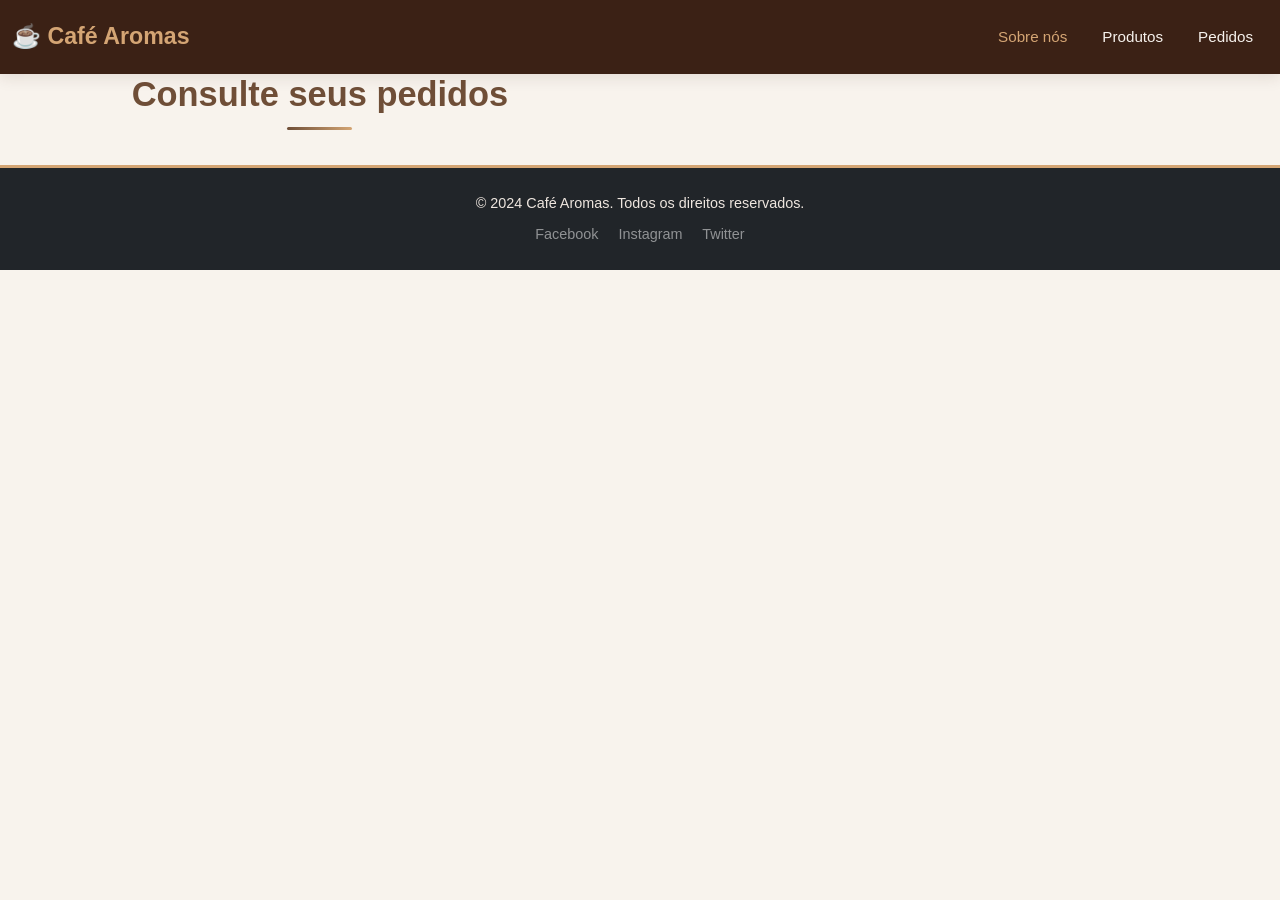
==== src/main/resources/templates/pedidos/pedidos.html @ b1839c41 "Projeto" ====
<!DOCTYPE html>
<html lang="pt-BR">

<head>
    <meta charset="UTF-8">
    <meta name="viewport" content="width=device-width, initial-scale=1.0">
    <title>Café Aromas - Sua Cafeteria Favorita</title>

    <link href="https://cdn.jsdelivr.net/npm/bootstrap@5.3.8/dist/css/bootstrap.min.css" rel="stylesheet"
        integrity="sha384-sRIl4kxILFvY47J16cr9ZwB07vP4J8+LH7qKQnuqkuIAvNWLzeN8tE5YBujZqJLB" crossorigin="anonymous">
    <link rel="stylesheet" href="../../static/css/style.css">


</head>

<body>

    <!-- HEADER/NAVBAR -->
    <header>
        <nav class="navbar navbar-expand-lg navbar-dark bg-dark">
            <div class="container-fluid">
                <a class="navbar-brand fw-bold" href="#">☕ Café Aromas</a>
                <button class="navbar-toggler" type="button" data-bs-toggle="collapse" data-bs-target="#navbarNav"
                    aria-controls="navbarNav" aria-expanded="false" aria-label="Toggle navigation">
                    <span class="navbar-toggler-icon"></span>
                </button>
                <div class="collapse navbar-collapse" id="navbarNav">
                    <ul class="navbar-nav ms-auto">
                        <li class="nav-item"><a class="nav-link active" href="../index.html">Sobre nós</a></li>
                        <li class="nav-item"><a class="nav-link" href="../produtos/produtos.html">Produtos</a></li>
                        <li class="nav-item"><a class="nav-link" href="pedidos.html">Pedidos</a></li>
                    </ul>
                </div>
            </div>
        </nav>
    </header>

    <!-- MAIN -->
    <main>

        <div class="col-md-6">
            <h2 class="section-title">Consulte seus pedidos</h2>
        </div>


       

       
    </main>

    <!-- FOOTER -->
    <footer class="footer bg-dark text-white py-4">
        <div class="container text-center">
            <p class="mb-2">&copy; 2024 Café Aromas. Todos os direitos reservados.</p>
            <p class="mb-0">
                <a href="#" class="text-white-50 me-3">Facebook</a>
                <a href="#" class="text-white-50 me-3">Instagram</a>
                <a href="#" class="text-white-50">Twitter</a>
            </p>
        </div>
    </footer>

    <script src="https://cdn.jsdelivr.net/npm/bootstrap@5.3.8/dist/js/bootstrap.bundle.min.js"
        integrity="sha384-FKyoEForCGlyvwx9Hj09JcYn3nv7wiPVlz7YYwJrWVcXK/BmnVDxM+D2scQbITxI"
        crossorigin="anonymous"></script>
</body>

</html>
---- src/main/resources/static/css/style.css ----
/* =========================================================
CAFÉ AROMAS
CSS PRINCIPAL
========================================================= */

/* =========================================================
VARIÁVEIS
========================================================= */

:root {

--primary: #6f4e37;

--primary-dark: #3b2115;

--primary-light: #a98267;

--accent: #d4a574;

--cream: #f8f3ed;

--cream-dark: #eee3d6;

--white: #ffffff;

--text: #3d342f;

--text-light: #756b64;

--border: #e3d7ca;


}

/* =========================================================
RESET
========================================================= */

{
margin: 0;
padding: 0;
box-sizing: border-box;
}

html {
scroll-behavior: smooth;
}

body {

font-family:
    "Segoe UI",
    Tahoma,
    Geneva,
    Verdana,
    sans-serif;

color: var(--text);

background-color: var(--cream);

line-height: 1.6;


}

/* =========================================================
NAVBAR
========================================================= */

header {
position: sticky;

top: 0;

z-index: 1000;

box-shadow:
    0 3px 15px rgba(59, 33, 21, 0.12);


}

.navbar {

min-height: 74px;

padding: 10px 0;

background-color:
    var(--primary-dark) !important;


}

.navbar-brand {

display: flex;

align-items: center;

gap: 9px;

color: var(--accent) !important;

font-size: 1.45rem;

font-weight: 700;

text-decoration: none;


}

.logo-icon {

font-size: 1.55rem;


}

.navbar-nav {

align-items: center;

gap: 5px;


}

.nav-link {

position: relative;

padding: 8px 15px !important;

color: #f7f2ed !important;

font-size: 0.95rem;

font-weight: 500;

border-radius: 6px;

transition:
    color 0.25s ease,
    background-color 0.25s ease;


}

.nav-link:hover {

color: var(--accent) !important;

background-color:
    rgba(255, 255, 255, 0.06);


}

.nav-link.active {

color: var(--accent) !important;


}

.navbar-toggler {

padding: 6px 9px;

border-color:
    rgba(255, 255, 255, 0.3);


}

.navbar-toggler:focus {

box-shadow:
    0 0 0 3px
    rgba(212, 165, 116, 0.25);


}

/* ADMIN */

.admin-link {

margin-left: 8px;

border: 1px solid
    rgba(212, 165, 116, 0.5);


}

/* =========================================================
TÍTULOS
========================================================= */

.section-title {

position: relative;

display: table;

margin: 0 auto 35px;

color: var(--primary);

font-size: 2.15rem;

font-weight: 700;

text-align: center;


}

.section-title::after {

content: "";

display: block;

width: 65px;

height: 3px;

margin: 12px auto 0;

background:
    linear-gradient(
        90deg,
        var(--primary),
        var(--accent)
    );

border-radius: 10px;


}

.section-title-sobre {

position: relative;

display: inline-block;

margin-bottom: 22px;

color: var(--primary);

font-size: 2rem;

font-weight: 700;


}


/* IMAGENS DOS PRODUTOS */

.produto-imagem {
    width: 100%;
    height: 230px;
    overflow: hidden;
    position: relative;
    border-radius: 12px 12px 0 0;
    background-color: #f5eee7;
}

.produto-imagem img {
    width: 100%;
    height: 100%;
    object-fit: cover;
    display: block;
    transition: transform 0.4s ease;
}

/* Efeito ao passar o mouse */

.produto-card:hover .produto-imagem img {
    transform: scale(1.05);
}

/* Ajuste dos cards */

.produto-card {
    overflow: hidden;
    border-radius: 12px;
}

/* Ajuste para celulares */

@media (max-width: 576px) {
    .produto-imagem {
        height: 200px;
    }
}

.section-title-sobre::after {

content: "";

display: block;

width: 55px;

height: 3px;

margin-top: 10px;

background-color: var(--accent);

border-radius: 10px;


}

/* =========================================================
AMBIENTES / CAROUSEL
========================================================= */

#home {

background-color: var(--cream);


}

#home > .container {

padding-top: 55px !important;

padding-bottom: 20px !important;


}

#carouselCafeteria {

position: relative;

width: 100%;

overflow: hidden;


}

.carousel-img {

width: 100%;

height: 540px;

object-fit: cover;

filter:
    brightness(0.70);


}

.carousel-caption {

right: 0;

bottom: 0;

left: 0;

padding: 100px 20px 55px;

background:
    linear-gradient(
        transparent,
        rgba(35, 19, 12, 0.9)
    );


}

.carousel-title {

margin-bottom: 8px;

color: #ffffff;

font-size: 2.3rem;

font-weight: 700;

text-shadow:
    0 2px 8px rgba(0, 0, 0, 0.35);


}

.carousel-caption p {

margin: 0;

color: #f4eee8;

font-size: 1.05rem;


}

.carousel-control-prev,
.carousel-control-next {

width: 8%;


}

.carousel-indicators {

margin-bottom: 25px;


}

.carousel-indicators [data-bs-target] {

width: 25px;

height: 3px;

margin: 0 4px;

background-color: var(--accent);

border: 0;


}

/* =========================================================
SOBRE
========================================================= */

.sobre-section {

padding: 90px 0;

background-color: var(--white);


}

.sobre-section .row {

row-gap: 40px;


}

.sobre-section img {

width: 100%;

height: 420px;

object-fit: cover;

box-shadow:
    0 15px 35px
    rgba(59, 33, 21, 0.15);

transition:
    transform 0.3s ease;


}

.sobre-section img:hover {

transform: translateY(-5px);


}

.sobre-texto {

margin-bottom: 18px;

color: var(--text-light);

font-size: 1rem;

line-height: 1.8;


}

.sobre-lista {

margin-top: 25px;

padding: 0;

list-style: none;


}

.sobre-lista li {

margin-bottom: 12px;

color: var(--primary);

font-weight: 600;


}

.sobre-lista li::first-letter {

color: var(--accent);


}

/* =========================================================
CONTATO / HISTÓRIA
========================================================= */

.contato-section {

padding: 90px 0;

background-color: var(--cream);


}

.contato-section > .container > p {

max-width: 720px;

margin: -15px auto 45px;

color: var(--text-light);

text-align: center;

font-size: 1rem;

line-height: 1.8;


}

.contato-info {

padding: 38px;

background-color: var(--white);

border-left: 4px solid var(--primary);

border-radius: 12px;

box-shadow:
    0 10px 30px
    rgba(59, 33, 21, 0.08);


}

.contato-info h5 {

margin-bottom: 30px;

color: var(--primary);

font-size: 1.35rem;

font-weight: 700;


}

.info-item {

padding-bottom: 18px;

border-bottom:
    1px solid var(--border);


}

.info-item:last-child {

padding-bottom: 0;

border-bottom: none;


}

.info-item h6 {

margin-bottom: 6px;

color: var(--primary);

font-size: 0.95rem;

font-weight: 700;


}

.info-item p {

margin: 0;

color: var(--text-light);

font-size: 0.95rem;


}

/* =========================================================
FOOTER
========================================================= */

.footer {

padding: 35px 0;

background-color:
    var(--primary-dark);

border-top:
    3px solid var(--accent);


}

.footer p {

color: #eee6df;

font-size: 0.9rem;


}

.footer a {

color: var(--accent);

text-decoration: none;

transition:
    color 0.2s ease;


}

.footer a:hover {

color: #ffffff;


}

/* =========================================================
SCROLLBAR
========================================================= */

::-webkit-scrollbar {

width: 9px;


}

::-webkit-scrollbar-track {

background: var(--cream);


}

::-webkit-scrollbar-thumb {

background: var(--primary);

border-radius: 10px;


}

::-webkit-scrollbar-thumb:hover {

background: var(--primary-dark);


}

/* =========================================================
RESPONSIVIDADE
========================================================= */

@media (max-width: 991px) {

.navbar-nav {

    align-items: stretch;

    padding-top: 15px;

    gap: 3px;

}


.nav-link {

    padding: 10px 12px !important;

}


.admin-link {

    margin-left: 0;

    margin-top: 5px;

}


.carousel-img {

    height: 450px;

}


.carousel-title {

    font-size: 2rem;

}


}

@media (max-width: 767px) {

.navbar {

    min-height: 68px;

}


.section-title {

    font-size: 1.85rem;

}


#home > .container {

    padding-top: 40px !important;

}


.carousel-img {

    height: 360px;

}


.carousel-caption {

    padding:
        80px 20px 35px;

}


.carousel-title {

    font-size: 1.6rem;

}


.carousel-caption p {

    font-size: 0.9rem;

}


.sobre-section {

    padding: 65px 0;

}


.sobre-section img {

    height: 320px;

}


.section-title-sobre {

    font-size: 1.75rem;

}


.contato-section {

    padding: 65px 0;

}


.contato-info {

    padding: 28px 22px;

}


}

@media (max-width: 575px) {

.navbar-brand {

    font-size: 1.2rem;

}


.logo-icon {

    font-size: 1.3rem;

}


.section-title {

    font-size: 1.6rem;

}


.carousel-img {

    height: 300px;

}


.carousel-caption {

    padding:
        60px 15px 25px;

}


.carousel-title {

    font-size: 1.3rem;

}


.carousel-caption p {

    font-size: 0.8rem;

}


.sobre-section img {

    height: 270px;

}


.sobre-texto {

    font-size: 0.95rem;

}


.contato-info {

    padding: 25px 18px;

}


}
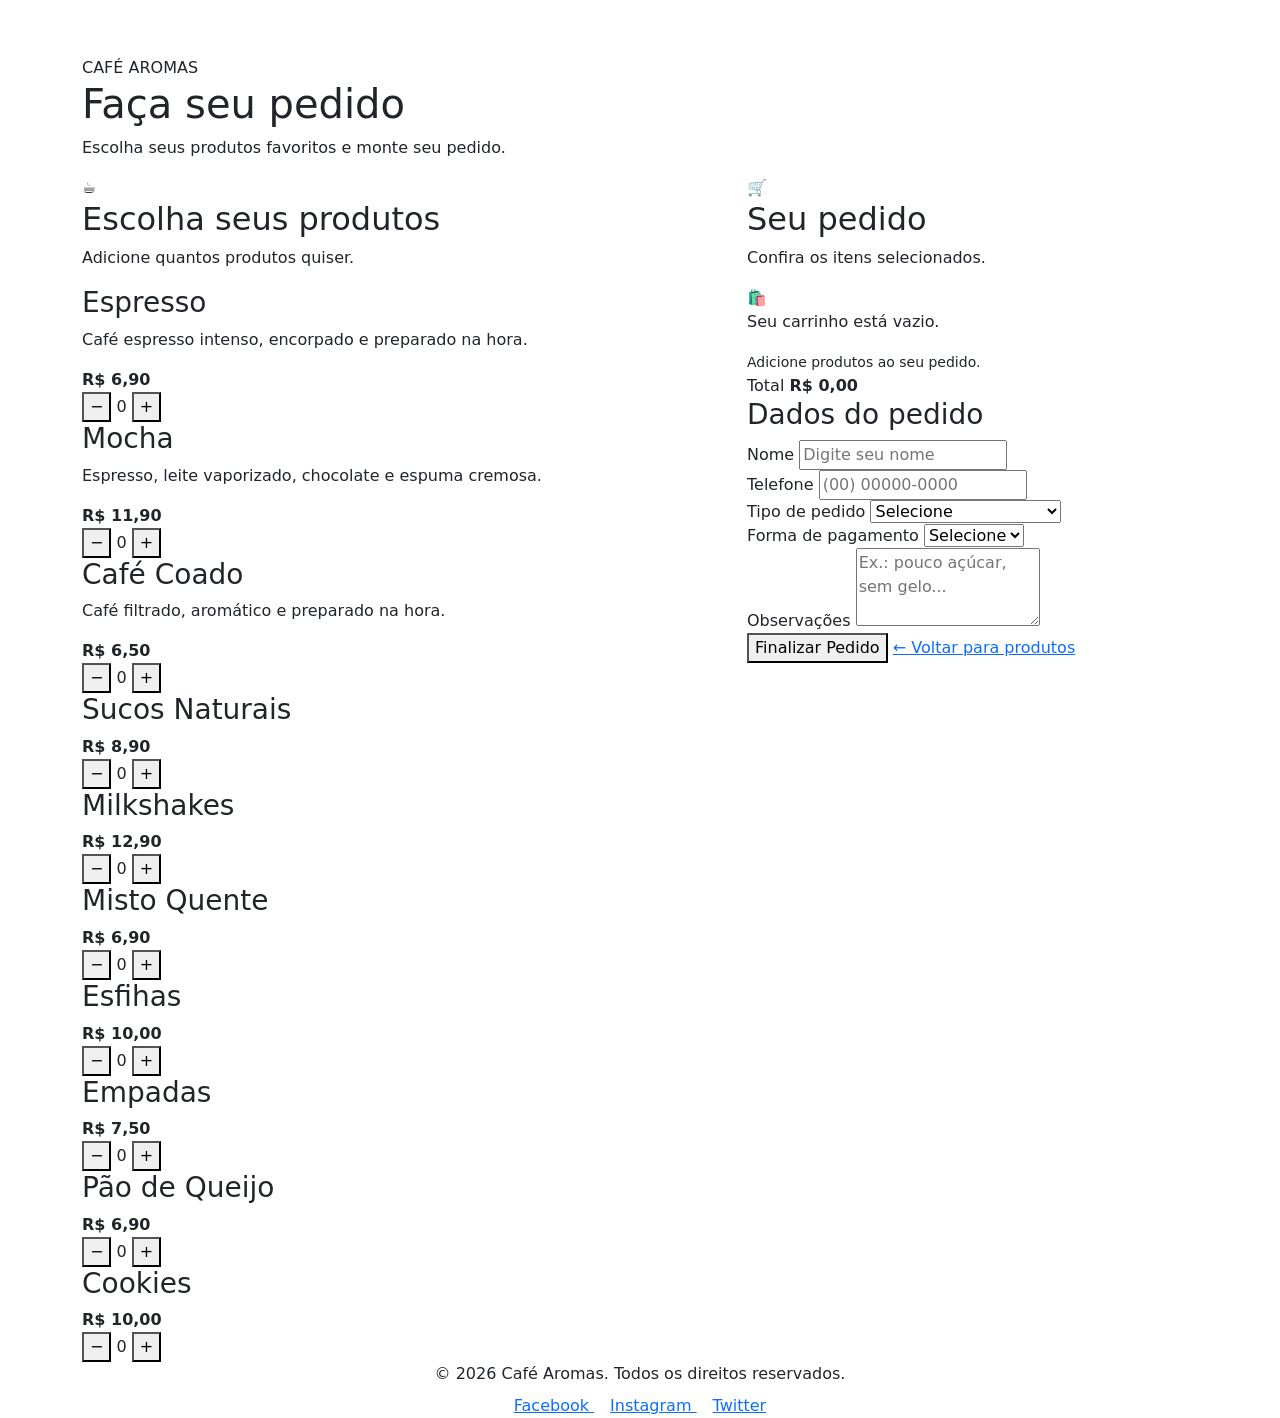
==== commit 618c5ab4: "'" ====
--- a/src/main/resources/templates/pedidos/pedidos.html
+++ b/src/main/resources/templates/pedidos/pedidos.html
@@ -1,68 +1,834 @@
 <!DOCTYPE html>
-<html lang="pt-BR">
+<html lang="pt-BR"
+      xmlns:th="http://www.thymeleaf.org">
 
 <head>
+
     <meta charset="UTF-8">
-    <meta name="viewport" content="width=device-width, initial-scale=1.0">
-    <title>Café Aromas - Sua Cafeteria Favorita</title>
-
-    <link href="https://cdn.jsdelivr.net/npm/bootstrap@5.3.8/dist/css/bootstrap.min.css" rel="stylesheet"
-        integrity="sha384-sRIl4kxILFvY47J16cr9ZwB07vP4J8+LH7qKQnuqkuIAvNWLzeN8tE5YBujZqJLB" crossorigin="anonymous">
-    <link rel="stylesheet" href="../../static/css/style.css">
-
+
+    <meta name="viewport"
+          content="width=device-width, initial-scale=1.0">
+
+    <title>Pedidos - Café Aromas</title>
+
+    <!-- FAVICON -->
+    <link rel="icon"
+          type="image/png"
+          th:href="@{/img/favicon.png}">
+
+    <!-- BOOTSTRAP -->
+    <link href="https://cdn.jsdelivr.net/npm/bootstrap@5.3.8/dist/css/bootstrap.min.css"
+          rel="stylesheet">
+
+    <!-- CSS PRINCIPAL -->
+    <link rel="stylesheet"
+          th:href="@{/css/style.css}">
+
+    <!-- CSS DOS PEDIDOS -->
+    <link rel="stylesheet"
+          th:href="@{/css/pedidos.css}">
 
 </head>
 
+
 <body>
 
-    <!-- HEADER/NAVBAR -->
-    <header>
-        <nav class="navbar navbar-expand-lg navbar-dark bg-dark">
-            <div class="container-fluid">
-                <a class="navbar-brand fw-bold" href="#">☕ Café Aromas</a>
-                <button class="navbar-toggler" type="button" data-bs-toggle="collapse" data-bs-target="#navbarNav"
-                    aria-controls="navbarNav" aria-expanded="false" aria-label="Toggle navigation">
-                    <span class="navbar-toggler-icon"></span>
-                </button>
-                <div class="collapse navbar-collapse" id="navbarNav">
-                    <ul class="navbar-nav ms-auto">
-                        <li class="nav-item"><a class="nav-link active" href="../index.html">Sobre nós</a></li>
-                        <li class="nav-item"><a class="nav-link" href="../produtos/produtos.html">Produtos</a></li>
-                        <li class="nav-item"><a class="nav-link" href="pedidos.html">Pedidos</a></li>
-                    </ul>
+
+<!-- =========================================================
+     NAVBAR
+     ========================================================= -->
+
+<header>
+
+    <nav class="navbar navbar-expand-lg navbar-dark">
+
+        <div class="container">
+
+            <!-- LOGO -->
+
+            <a class="navbar-brand"
+               th:href="@{/}">
+
+                <span class="logo-icon">☕</span>
+                <span>Café Aromas</span>
+
+            </a>
+
+
+            <!-- BOTÃO MOBILE -->
+
+            <button class="navbar-toggler"
+                    type="button"
+                    data-bs-toggle="collapse"
+                    data-bs-target="#navbarNav"
+                    aria-controls="navbarNav"
+                    aria-expanded="false"
+                    aria-label="Abrir menu">
+
+                <span class="navbar-toggler-icon"></span>
+
+            </button>
+
+
+            <!-- MENU -->
+
+            <div class="collapse navbar-collapse"
+                 id="navbarNav">
+
+                <ul class="navbar-nav ms-auto">
+
+                    <li class="nav-item">
+
+                        <a class="nav-link"
+                           th:href="@{/}">
+
+                            Sobre nós
+
+                        </a>
+
+                    </li>
+
+
+                    <li class="nav-item">
+
+                        <a class="nav-link"
+                           th:href="@{/produtos}">
+
+                            Produtos
+
+                        </a>
+
+                    </li>
+
+
+                    <li class="nav-item">
+
+                        <a class="nav-link active"
+                           th:href="@{/pedidos}">
+
+                            Pedidos
+
+                        </a>
+
+                    </li>
+
+
+                    <li class="nav-item">
+
+                        <a class="nav-link admin-link"
+                           th:href="@{/admin}">
+
+                            Administração
+
+                        </a>
+
+                    </li>
+
+                </ul>
+
+            </div>
+
+        </div>
+
+    </nav>
+
+</header>
+
+
+<!-- =========================================================
+     CONTEÚDO
+     ========================================================= -->
+
+<main class="pedidos-page">
+
+
+    <!-- CABEÇALHO -->
+
+    <section class="pedidos-hero">
+
+        <div class="container">
+
+            <span class="pedidos-kicker">
+                CAFÉ AROMAS
+            </span>
+
+            <h1>
+                Faça seu pedido
+            </h1>
+
+            <p>
+                Escolha seus produtos favoritos e monte seu pedido.
+            </p>
+
+        </div>
+
+    </section>
+
+
+    <!-- =====================================================
+         ÁREA DO PEDIDO
+         ===================================================== -->
+
+    <section class="pedido-section">
+
+        <div class="container">
+
+            <div class="row g-4">
+
+
+                <!-- =================================================
+                     PRODUTOS
+                     ================================================= -->
+
+                <div class="col-12 col-lg-7">
+
+                    <div class="pedido-box">
+
+                        <div class="pedido-titulo">
+
+                            <div>
+
+                                <span class="titulo-icon">☕</span>
+
+                                <div>
+
+                                    <h2>
+                                        Escolha seus produtos
+                                    </h2>
+
+                                    <p>
+                                        Adicione quantos produtos quiser.
+                                    </p>
+
+                                </div>
+
+                            </div>
+
+                        </div>
+
+
+                        <div class="lista-produtos">
+
+
+                            <!-- ESPRESSO -->
+
+                            <div class="pedido-produto">
+
+                                <div class="pedido-produto-info">
+
+                                    <h3>Espresso</h3>
+
+                                    <p>
+                                        Café espresso intenso, encorpado e preparado na hora.
+                                    </p>
+
+                                    <strong>
+                                        R$ 6,90
+                                    </strong>
+
+                                </div>
+
+                                <div class="pedido-controle">
+
+                                    <button type="button"
+                                            onclick="alterarQuantidade('espresso', -1)">
+                                        −
+                                    </button>
+
+                                    <span id="qtd-espresso">
+                                        0
+                                    </span>
+
+                                    <button type="button"
+                                            onclick="alterarQuantidade('espresso', 1)">
+                                        +
+                                    </button>
+
+                                </div>
+
+                            </div>
+
+
+                            <!-- MOCHA -->
+
+                            <div class="pedido-produto">
+
+                                <div class="pedido-produto-info">
+
+                                    <h3>Mocha</h3>
+
+                                    <p>
+                                        Espresso, leite vaporizado, chocolate e espuma cremosa.
+                                    </p>
+
+                                    <strong>
+                                        R$ 11,90
+                                    </strong>
+
+                                </div>
+
+                                <div class="pedido-controle">
+
+                                    <button type="button"
+                                            onclick="alterarQuantidade('mocha', -1)">
+                                        −
+                                    </button>
+
+                                    <span id="qtd-mocha">
+                                        0
+                                    </span>
+
+                                    <button type="button"
+                                            onclick="alterarQuantidade('mocha', 1)">
+                                        +
+                                    </button>
+
+                                </div>
+
+                            </div>
+
+
+                            <!-- CAFÉ COADO -->
+
+                            <div class="pedido-produto">
+
+                                <div class="pedido-produto-info">
+
+                                    <h3>Café Coado</h3>
+
+                                    <p>
+                                        Café filtrado, aromático e preparado na hora.
+                                    </p>
+
+                                    <strong>
+                                        R$ 6,50
+                                    </strong>
+
+                                </div>
+
+                                <div class="pedido-controle">
+
+                                    <button type="button"
+                                            onclick="alterarQuantidade('cafecoado', -1)">
+                                        −
+                                    </button>
+
+                                    <span id="qtd-cafecoado">
+                                        0
+                                    </span>
+
+                                    <button type="button"
+                                            onclick="alterarQuantidade('cafecoado', 1)">
+                                        +
+                                    </button>
+
+                                </div>
+
+                            </div>
+
+
+                            <!-- SUCOS -->
+
+                            <div class="pedido-produto">
+
+                                <div class="pedido-produto-info">
+
+                                    <h3>Sucos Naturais</h3>
+
+                                    <strong>
+                                        R$ 8,90
+                                    </strong>
+
+                                </div>
+
+                                <div class="pedido-controle">
+
+                                    <button type="button"
+                                            onclick="alterarQuantidade('suco', -1)">
+                                        −
+                                    </button>
+
+                                    <span id="qtd-suco">
+                                        0
+                                    </span>
+
+                                    <button type="button"
+                                            onclick="alterarQuantidade('suco', 1)">
+                                        +
+                                    </button>
+
+                                </div>
+
+                            </div>
+
+
+                            <!-- MILKSHAKE -->
+
+                            <div class="pedido-produto">
+
+                                <div class="pedido-produto-info">
+
+                                    <h3>Milkshakes</h3>
+
+                                    <strong>
+                                        R$ 12,90
+                                    </strong>
+
+                                </div>
+
+                                <div class="pedido-controle">
+
+                                    <button type="button"
+                                            onclick="alterarQuantidade('milkshake', -1)">
+                                        −
+                                    </button>
+
+                                    <span id="qtd-milkshake">
+                                        0
+                                    </span>
+
+                                    <button type="button"
+                                            onclick="alterarQuantidade('milkshake', 1)">
+                                        +
+                                    </button>
+
+                                </div>
+
+                            </div>
+
+
+                            <!-- MISTO QUENTE -->
+
+                            <div class="pedido-produto">
+
+                                <div class="pedido-produto-info">
+
+                                    <h3>Misto Quente</h3>
+
+                                    <strong>
+                                        R$ 6,90
+                                    </strong>
+
+                                </div>
+
+                                <div class="pedido-controle">
+
+                                    <button type="button"
+                                            onclick="alterarQuantidade('misto', -1)">
+                                        −
+                                    </button>
+
+                                    <span id="qtd-misto">
+                                        0
+                                    </span>
+
+                                    <button type="button"
+                                            onclick="alterarQuantidade('misto', 1)">
+                                        +
+                                    </button>
+
+                                </div>
+
+                            </div>
+
+
+                            <!-- ESFIHAS -->
+
+                            <div class="pedido-produto">
+
+                                <div class="pedido-produto-info">
+
+                                    <h3>Esfihas</h3>
+
+                                    <strong>
+                                        R$ 10,00
+                                    </strong>
+
+                                </div>
+
+                                <div class="pedido-controle">
+
+                                    <button type="button"
+                                            onclick="alterarQuantidade('esfiha', -1)">
+                                        −
+                                    </button>
+
+                                    <span id="qtd-esfiha">
+                                        0
+                                    </span>
+
+                                    <button type="button"
+                                            onclick="alterarQuantidade('esfiha', 1)">
+                                        +
+                                    </button>
+
+                                </div>
+
+                            </div>
+
+
+                            <!-- EMPADAS -->
+
+                            <div class="pedido-produto">
+
+                                <div class="pedido-produto-info">
+
+                                    <h3>Empadas</h3>
+
+                                    <strong>
+                                        R$ 7,50
+                                    </strong>
+
+                                </div>
+
+                                <div class="pedido-controle">
+
+                                    <button type="button"
+                                            onclick="alterarQuantidade('empada', -1)">
+                                        −
+                                    </button>
+
+                                    <span id="qtd-empada">
+                                        0
+                                    </span>
+
+                                    <button type="button"
+                                            onclick="alterarQuantidade('empada', 1)">
+                                        +
+                                    </button>
+
+                                </div>
+
+                            </div>
+
+
+                            <!-- PÃO DE QUEIJO -->
+
+                            <div class="pedido-produto">
+
+                                <div class="pedido-produto-info">
+
+                                    <h3>Pão de Queijo</h3>
+
+                                    <strong>
+                                        R$ 6,90
+                                    </strong>
+
+                                </div>
+
+                                <div class="pedido-controle">
+
+                                    <button type="button"
+                                            onclick="alterarQuantidade('paodequeijo', -1)">
+                                        −
+                                    </button>
+
+                                    <span id="qtd-paodequeijo">
+                                        0
+                                    </span>
+
+                                    <button type="button"
+                                            onclick="alterarQuantidade('paodequeijo', 1)">
+                                        +
+                                    </button>
+
+                                </div>
+
+                            </div>
+
+
+                            <!-- COOKIES -->
+
+                            <div class="pedido-produto">
+
+                                <div class="pedido-produto-info">
+
+                                    <h3>Cookies</h3>
+
+                                    <strong>
+                                        R$ 10,00
+                                    </strong>
+
+                                </div>
+
+                                <div class="pedido-controle">
+
+                                    <button type="button"
+                                            onclick="alterarQuantidade('cookies', -1)">
+                                        −
+                                    </button>
+
+                                    <span id="qtd-cookies">
+                                        0
+                                    </span>
+
+                                    <button type="button"
+                                            onclick="alterarQuantidade('cookies', 1)">
+                                        +
+                                    </button>
+
+                                </div>
+
+                            </div>
+
+
+                        </div>
+
+                    </div>
+
                 </div>
+
+
+                <!-- =================================================
+                     RESUMO DO PEDIDO
+                     ================================================= -->
+
+                <div class="col-12 col-lg-5">
+
+                    <div class="resumo-pedido">
+
+                        <div class="resumo-header">
+
+                            <span>🛒</span>
+
+                            <div>
+
+                                <h2>
+                                    Seu pedido
+                                </h2>
+
+                                <p>
+                                    Confira os itens selecionados.
+                                </p>
+
+                            </div>
+
+                        </div>
+
+
+                        <!-- ITENS -->
+
+                        <div id="lista-carrinho"
+                             class="lista-carrinho">
+
+                            <div class="carrinho-vazio">
+
+                                <span>
+                                    🛍️
+                                </span>
+
+                                <p>
+                                    Seu carrinho está vazio.
+                                </p>
+
+                                <small>
+                                    Adicione produtos ao seu pedido.
+                                </small>
+
+                            </div>
+
+                        </div>
+
+
+                        <!-- TOTAL -->
+
+                        <div class="resumo-total">
+
+                            <span>
+                                Total
+                            </span>
+
+                            <strong id="total">
+                                R$ 0,00
+                            </strong>
+
+                        </div>
+
+
+                        <!-- DADOS DO CLIENTE -->
+
+                        <div class="dados-cliente">
+
+                            <h3>
+                                Dados do pedido
+                            </h3>
+
+
+                            <div class="campo">
+
+                                <label for="nome">
+                                    Nome
+                                </label>
+
+                                <input type="text"
+                                       id="nome"
+                                       placeholder="Digite seu nome">
+
+                            </div>
+
+
+                            <div class="campo">
+
+                                <label for="telefone">
+                                    Telefone
+                                </label>
+
+                                <input type="tel"
+                                       id="telefone"
+                                       placeholder="(00) 00000-0000">
+
+                            </div>
+
+
+                            <div class="campo">
+
+                                <label for="tipoPedido">
+                                    Tipo de pedido
+                                </label>
+
+                                <select id="tipoPedido">
+
+                                    <option value="">
+                                        Selecione
+                                    </option>
+
+                                    <option value="retirada">
+                                        Retirada na cafeteria
+                                    </option>
+
+                                    <option value="entrega">
+                                        Entrega
+                                    </option>
+
+                                </select>
+
+                            </div>
+
+
+                            <div class="campo">
+
+                                <label for="pagamento">
+                                    Forma de pagamento
+                                </label>
+
+                                <select id="pagamento">
+
+                                    <option value="">
+                                        Selecione
+                                    </option>
+
+                                    <option value="pix">
+                                        Pix
+                                    </option>
+
+                                    <option value="cartao">
+                                        Cartão
+                                    </option>
+
+                                    <option value="dinheiro">
+                                        Dinheiro
+                                    </option>
+
+                                </select>
+
+                            </div>
+
+
+                            <div class="campo">
+
+                                <label for="observacao">
+                                    Observações
+                                </label>
+
+                                <textarea id="observacao"
+                                          rows="3"
+                                          placeholder="Ex.: pouco açúcar, sem gelo..."></textarea>
+
+                            </div>
+
+                        </div>
+
+
+                        <!-- FINALIZAR -->
+
+                        <button type="button"
+                                class="btn-finalizar"
+                                onclick="finalizarPedido()">
+
+                            Finalizar Pedido
+
+                        </button>
+
+
+                        <a th:href="@{/produtos}"
+                           class="btn-voltar">
+
+                            ← Voltar para produtos
+
+                        </a>
+
+                    </div>
+
+                </div>
+
             </div>
-        </nav>
-    </header>
-
-    <!-- MAIN -->
-    <main>
-
-        <div class="col-md-6">
-            <h2 class="section-title">Consulte seus pedidos</h2>
+
         </div>
 
-
-       
-
-       
-    </main>
-
-    <!-- FOOTER -->
-    <footer class="footer bg-dark text-white py-4">
-        <div class="container text-center">
-            <p class="mb-2">&copy; 2024 Café Aromas. Todos os direitos reservados.</p>
-            <p class="mb-0">
-                <a href="#" class="text-white-50 me-3">Facebook</a>
-                <a href="#" class="text-white-50 me-3">Instagram</a>
-                <a href="#" class="text-white-50">Twitter</a>
-            </p>
-        </div>
-    </footer>
-
-    <script src="https://cdn.jsdelivr.net/npm/bootstrap@5.3.8/dist/js/bootstrap.bundle.min.js"
-        integrity="sha384-FKyoEForCGlyvwx9Hj09JcYn3nv7wiPVlz7YYwJrWVcXK/BmnVDxM+D2scQbITxI"
-        crossorigin="anonymous"></script>
+    </section>
+
+</main>
+
+
+<!-- =========================================================
+     FOOTER
+     ========================================================= -->
+
+<footer class="footer">
+
+    <div class="container text-center">
+
+        <p class="mb-2">
+
+            &copy;
+
+            <span th:text="${#dates.year(#dates.createNow())}">
+                2026
+            </span>
+
+            Café Aromas.
+            Todos os direitos reservados.
+
+        </p>
+
+        <p class="mb-0">
+
+            <a href="#" class="me-3">
+                Facebook
+            </a>
+
+            <a href="#" class="me-3">
+                Instagram
+            </a>
+
+            <a href="#">
+                Twitter
+            </a>
+
+        </p>
+
+    </div>
+
+</footer>
+
+
+<!-- BOOTSTRAP -->
+<script src="https://cdn.jsdelivr.net/npm/bootstrap@5.3.8/dist/js/bootstrap.bundle.min.js">
+</script>
+
+<!-- JAVASCRIPT DOS PEDIDOS -->
+<script th:src="@{/js/pedidos.js}"></script>
+
 </body>
-
-</html>+</html>
+
